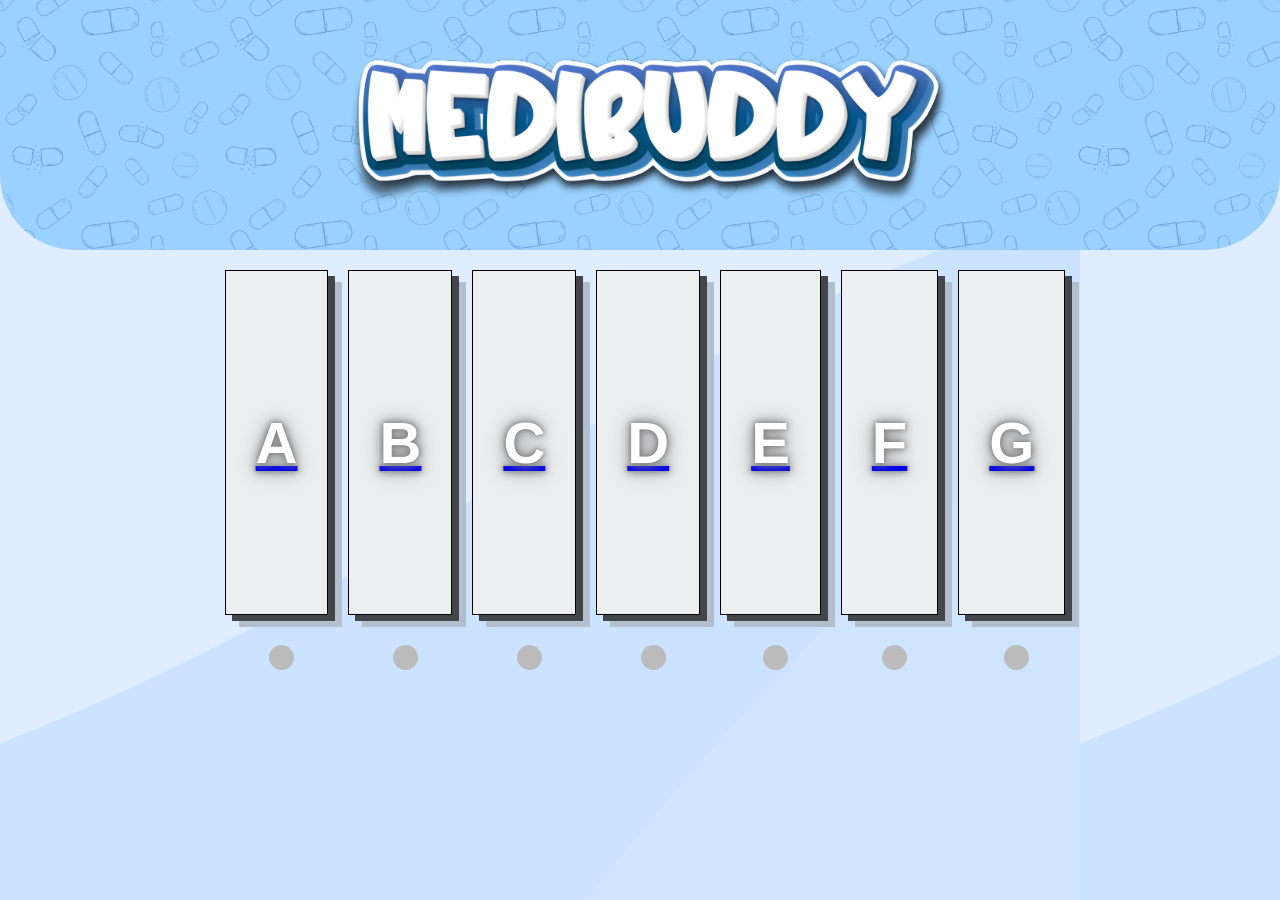
==== Medibuddy/index.html @ 701d1ae3 "Add files via upload Updated with the Selection thing" ====
<html>
<head><title>Medibuddy</title>
<link rel="stylesheet" href="style.css">
<style>
  body{
    width: 100%;
    box-sizing: border-box;
    overflow-x: hidder;
    }
  .button-container a:active .dot {
    background-color: #ff4d4d; /* Bright Red */
    box-shadow: 0 0 10px #ff4d4d; /* Optional: Makes the dot "glow" red */
    transform: scale(1.2); /* Makes the dot slightly larger when pressed */
    transition: all 0.1s ease; /* Makes the color change smooth */
    }
  .container{
    background-color: #edeef0;
    border: 1px solid black;
    color: white;
    padding: 90px 30px;
    text-align: center;
    text-decoration: none;
    display: inline-block;
    font-size: 16px;
    cursor: pointer;
    box-shadow: 0px 8px 16px 0 light-blue;
    margin-left: 10px;
    margin-right 10px;
    display: flex;
    box-shadow: 7px 6px #43474c, 14px 12px #b3becc;
    }
  .heading h1 img {
    max-width: 750px;
    height: auto;
    display: block;
    margin: 0 auto;
    }
  .button-container {
    display: flex;
    flex-direction: row;
    justify-content: center;
    gap: 10px;
    width: 100%;
    padding: 20px 0;
    box-sizing: border-box;
    }
  .button-container a {
    display: flex;
    flex-direction: column;
    align-items: center;
    gap: 10px;
    }
  .button-container a:hover .dot {
    background-color: #ff4d4d;
    cursor: pointer;
    transform: scale(1.1);
  }
  .dot {
    height: 25px;
    width: 25px;
    background-color: #bbb;
    border-radius: 50%;
    display: inline-block;
    margin-top: 20px;
    margin-left: 20px;
    transition: background-color 0.3s ease;
    }
  }
  .casing {
    width: 80%
    margin: 30px auto;
    padding: 30px 40px;
    height: 250px;
    background-color: #76abe6;
    background-size: cover;
    background-position: center;
    border-radius: 30px;
    text-align: center;
    }
</style>
</head>
<body>
      <div class="heading">
      <h1><img src="Background_image/medibuddy_logo.png"></h1>
    </div>
    <div class="casing">
      <div class="button-container">
        <a href="Containers/A.html">
          <button class="container"><h2>A</h2></button>
          <span class="dot dot-active"></span>
        </a>
        <a href="Containers/B.html">
          <button class="container"><h2>B</h2></button>
          <span class="dot dot-active"></span>
        </a>
        <a href="Containers/C.html">
          <button class="container"><h2>C</h2></button>
          <span class="dot dot-active"></span>
        </a>
        <a href="Containers/D.html">
          <button class="container"><h2>D</h2></button>
          <span class="dot dot-active"></span>
        </a>
        <a href="Containers/E.html">
          <button class="container"><h2>E</h2></button>
          <span class="dot dot-active"></span>
        </a>
        <a href="Containers/F.html">
          <button class="container"><h2>F</h2></button>
          <span class="dot dot-active"></span>
        </a>
        <a href="Containers/G.html">
          <button class="container"><h2>G</h2></button>
          <span class="dot dot-active"></span>
        </a>
      </div>
    </div>
  </body>
</html>
---- Medibuddy/style.css ----
body{
    background-color: #e0edff;
    background-image: url(Background_image/background.png);
    margin: 0px;
    padding: 0px;
    width: 100%;
    }
  h1{
    color:blue;
    font-size: 100px
    }
  .heading{
    width: 100%;
    margin: 0;
    padding: 0;
    height: 250px;
    background-color: #a5d8ff;
    background-image: url(Background_image/pill_bg.png);
    background-repeat: repeat;
    background-size: cover;
    background-position: center;
    border-bottom-left-radius: 75px;
    border-bottom-right-radius: 75px;
    display: flex;
    justify-content: center;
    align-items: center;
    box-sizing: border-box;
    }
  h2{
    font-size:58px;
    text-shadow: 0 0 5px gray, 0 0 10px gray, 0 0 20px gray;
    }
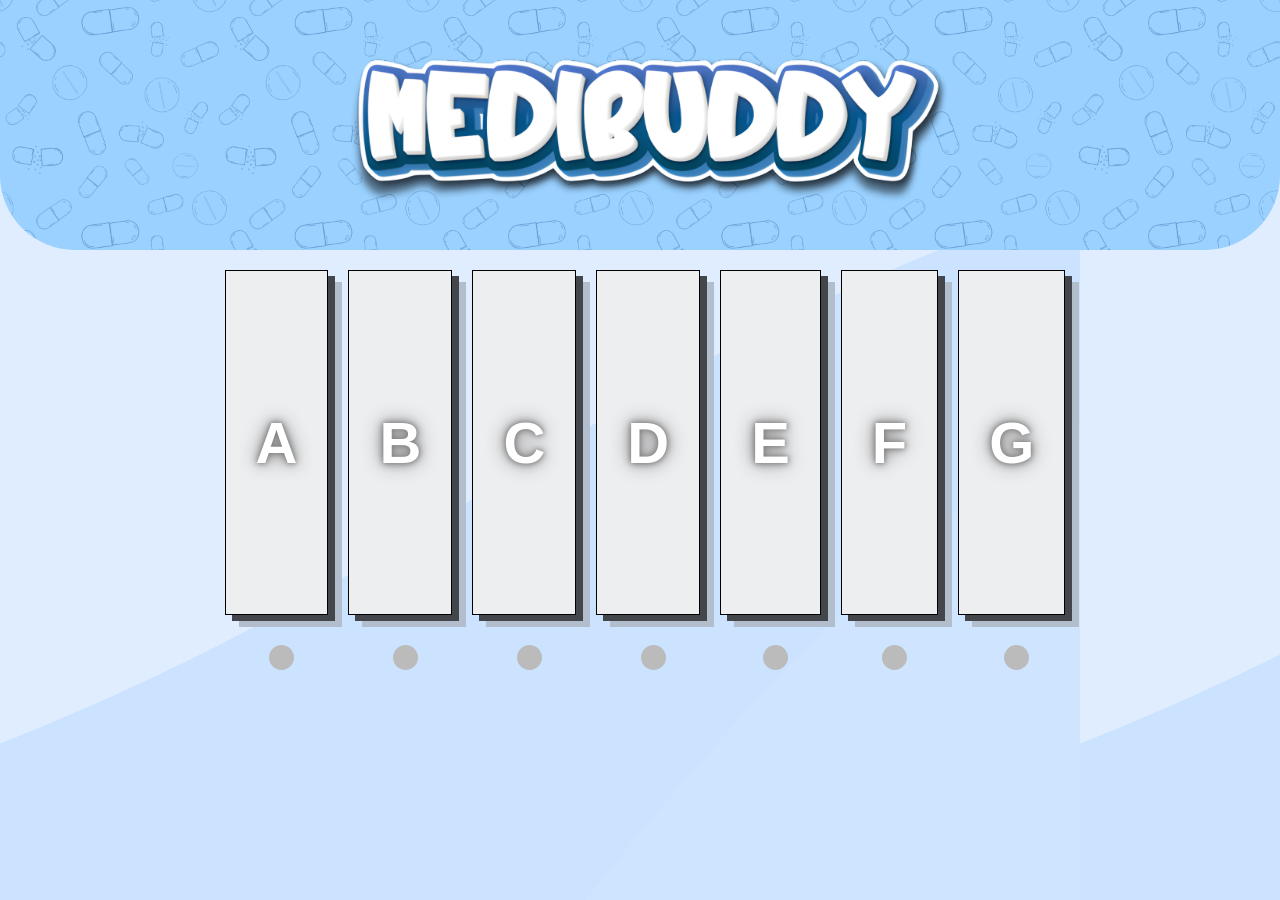
==== commit 19eb4d38: "Add files via upload" ====
--- a/Medibuddy/index.html
+++ b/Medibuddy/index.html
@@ -1,84 +1,7 @@
 <html>
 <head><title>Medibuddy</title>
 <link rel="stylesheet" href="style.css">
-<style>
-  body{
-    width: 100%;
-    box-sizing: border-box;
-    overflow-x: hidder;
-    }
-  .button-container a:active .dot {
-    background-color: #ff4d4d; /* Bright Red */
-    box-shadow: 0 0 10px #ff4d4d; /* Optional: Makes the dot "glow" red */
-    transform: scale(1.2); /* Makes the dot slightly larger when pressed */
-    transition: all 0.1s ease; /* Makes the color change smooth */
-    }
-  .container{
-    background-color: #edeef0;
-    border: 1px solid black;
-    color: white;
-    padding: 90px 30px;
-    text-align: center;
-    text-decoration: none;
-    display: inline-block;
-    font-size: 16px;
-    cursor: pointer;
-    box-shadow: 0px 8px 16px 0 light-blue;
-    margin-left: 10px;
-    margin-right 10px;
-    display: flex;
-    box-shadow: 7px 6px #43474c, 14px 12px #b3becc;
-    }
-  .heading h1 img {
-    max-width: 750px;
-    height: auto;
-    display: block;
-    margin: 0 auto;
-    }
-  .button-container {
-    display: flex;
-    flex-direction: row;
-    justify-content: center;
-    gap: 10px;
-    width: 100%;
-    padding: 20px 0;
-    box-sizing: border-box;
-    }
-  .button-container a {
-    display: flex;
-    flex-direction: column;
-    align-items: center;
-    gap: 10px;
-    }
-  .button-container a:hover .dot {
-    background-color: #ff4d4d;
-    cursor: pointer;
-    transform: scale(1.1);
-  }
-  .dot {
-    height: 25px;
-    width: 25px;
-    background-color: #bbb;
-    border-radius: 50%;
-    display: inline-block;
-    margin-top: 20px;
-    margin-left: 20px;
-    transition: background-color 0.3s ease;
-    }
-  }
-  .casing {
-    width: 80%
-    margin: 30px auto;
-    padding: 30px 40px;
-    height: 250px;
-    background-color: #76abe6;
-    background-size: cover;
-    background-position: center;
-    border-radius: 30px;
-    text-align: center;
-    }
-</style>
-</head>
+ </head>
 <body>
       <div class="heading">
       <h1><img src="Background_image/medibuddy_logo.png"></h1>
--- a/Medibuddy/style.css
+++ b/Medibuddy/style.css
@@ -4,6 +4,8 @@
     margin: 0px;
     padding: 0px;
     width: 100%;
+    box-sizing: border-box;
+    overflow-x: hidden;
     }
   h1{
     color:blue;
@@ -14,7 +16,6 @@
     margin: 0;
     padding: 0;
     height: 250px;
-    background-color: #a5d8ff;
     background-image: url(Background_image/pill_bg.png);
     background-repeat: repeat;
     background-size: cover;
@@ -30,3 +31,66 @@
     font-size:58px;
     text-shadow: 0 0 5px gray, 0 0 10px gray, 0 0 20px gray;
     }
+  .button-container {
+    display: flex;
+    flex-direction: row;
+    justify-content: center;
+    gap: 10px;
+    width: 100%;
+    padding: 20px 0;
+    box-sizing: border:white-box;
+    }
+  .container{
+    background-color: #edeef0;
+    border: 1px solid black;
+    color: white;
+    text-align: center;
+    padding: 90px 30px;
+    text-decoration: none;
+    display: inline-block;
+    font-size: 16px;
+    cursor: pointer;
+    box-shadow: 0px 8px 16px 0 light-blue;
+    margin-left: 10px;
+    margin-right 10px;
+    display: flex;
+    box-shadow: 7px 6px #43474c, 14px 12px #b3becc;
+    }
+  .heading h1 img {
+    max-width: 750px;
+    height: auto;
+    display: block;
+    margin: 0 auto;
+    }
+  .button-container {
+    display: flex;
+    flex-direction: row;
+    justify-content: center;
+    gap: 10px;
+    width: 100%;
+    padding: 20px 0;
+    box-sizing: border-box;
+    }
+  .button-container a {
+    display: flex;
+    flex-direction: column;
+    align-items: center;
+    gap: 10px;
+    text-decoration: none;
+    }
+  .button-container a:hover .dot {
+    background-color: #ff4d4d;
+    cursor: pointer;
+    transform: scale(1.1);
+  }
+  .dot {
+    height: 25px;
+    width: 25px;
+    background-color: #bbb;
+    border-radius: 50%;
+    display: inline-block;
+    margin-top: 20px; margin-left: 20px; transition: background-color 0.3s ease;
+    }:
+
+</style>
+
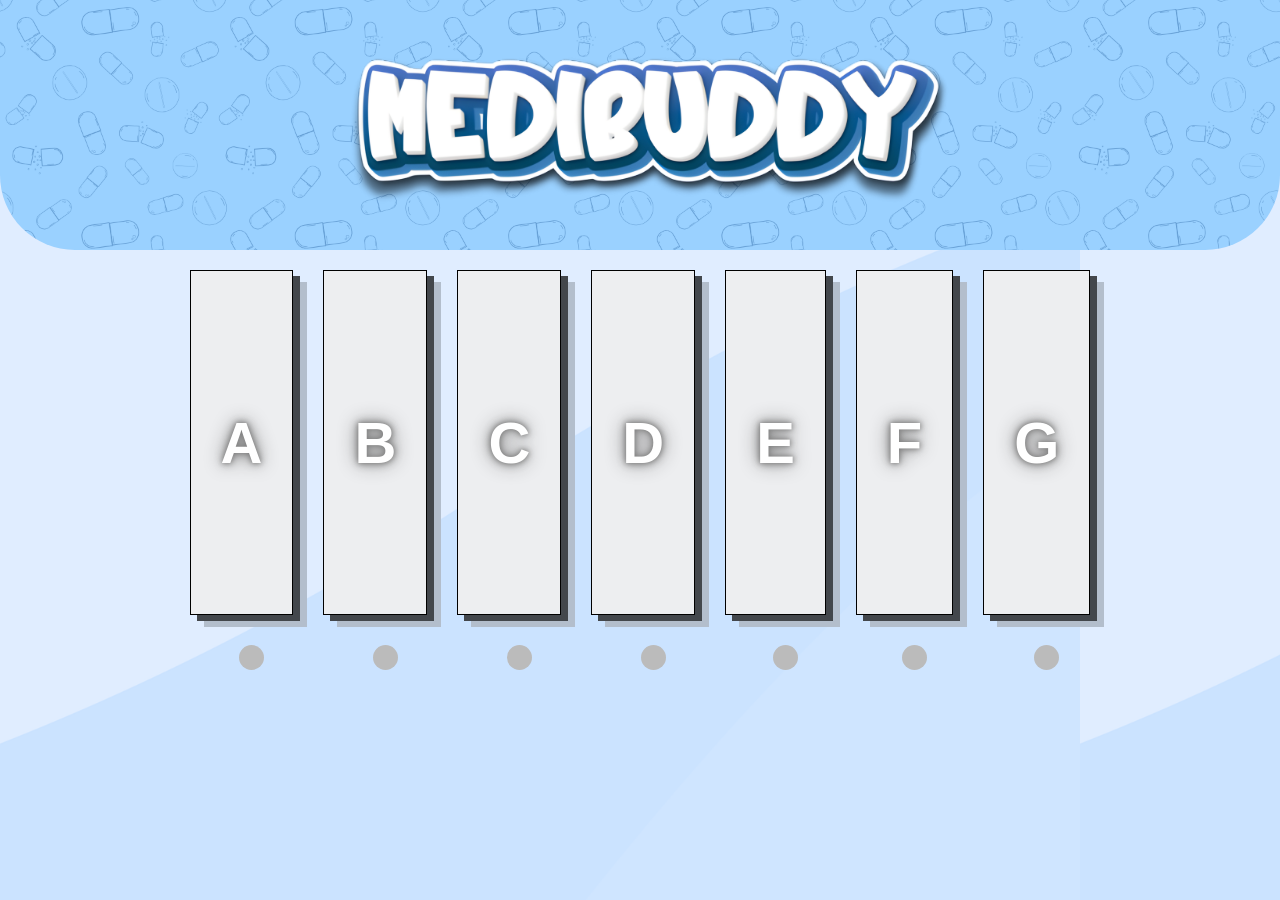
==== commit 87695e96: "Add files via upload" ====
--- a/Medibuddy/index.html
+++ b/Medibuddy/index.html
@@ -4,7 +4,9 @@
  </head>
 <body>
       <div class="heading">
+      <a href="Home.html">
       <h1><img src="Background_image/medibuddy_logo.png"></h1>
+      </a>
     </div>
     <div class="casing">
       <div class="button-container">
--- a/Medibuddy/style.css
+++ b/Medibuddy/style.css
@@ -1,4 +1,5 @@
   body{
+    position: relative;
     background-color: #e0edff;
     background-image: url(Background_image/background.png);
     margin: 0px;
@@ -38,7 +39,7 @@
     gap: 10px;
     width: 100%;
     padding: 20px 0;
-    box-sizing: border:white-box;
+    box-sizing: border
     }
   .container{
     background-color: #edeef0;
@@ -52,7 +53,7 @@
     cursor: pointer;
     box-shadow: 0px 8px 16px 0 light-blue;
     margin-left: 10px;
-    margin-right 10px;
+    margin-right: 10px;
     display: flex;
     box-shadow: 7px 6px #43474c, 14px 12px #b3becc;
     }
@@ -71,6 +72,12 @@
     padding: 20px 0;
     box-sizing: border-box;
     }
+  .button-container-management {
+    transform: scale(2);
+    justify-content: left;
+    margin-left: 130px;
+    margin-top: 200px;
+  }
   .button-container a {
     display: flex;
     flex-direction: column;
@@ -83,6 +90,24 @@
     cursor: pointer;
     transform: scale(1.1);
   }
+  .naviButton {
+    background-color: #2e6bb5;
+    color: white;
+    border-radius: 10px;
+    border: none;
+    
+    width: 80px;     
+    height: 20px;   
+    
+    font-size: 12px;  
+    font-weight: bold;
+    
+    display: flex;
+    justify-content: center;
+    align-items: center;
+    margin-top: 5px;
+    cursor: pointer;
+  }
   .dot {
     height: 25px;
     width: 25px;
@@ -90,7 +115,45 @@
     border-radius: 50%;
     display: inline-block;
     margin-top: 20px; margin-left: 20px; transition: background-color 0.3s ease;
-    }:
+    }
+    .medibud{
+      align-items: center;
+    }
 
-</style>
+    .controls {
+    display: flex;
+    flex-direction: column;
+    gap: 8px;
 
+    background: rgba(255,255,255,0.8);
+    padding: 12px;
+    border-radius: 10px;
+    margin: auto;
+    margin-top: 200px;
+    justify-content: center;
+    transform: scale(2.5);
+    margin-right: 200px;
+  }
+
+  .interval-container {
+      display: flex;
+      align-items: center;
+      gap: 5px;
+  }
+
+  .interval-box {
+      width: 50px;
+  }
+
+  .controls input {
+      padding: 5px;
+      border-radius: 5px;
+      border: 1px solid #ccc;
+  }
+
+
+.controls .naviButton {
+    width: 90px;
+    height: 35px;
+    font-size: 14px;
+}
